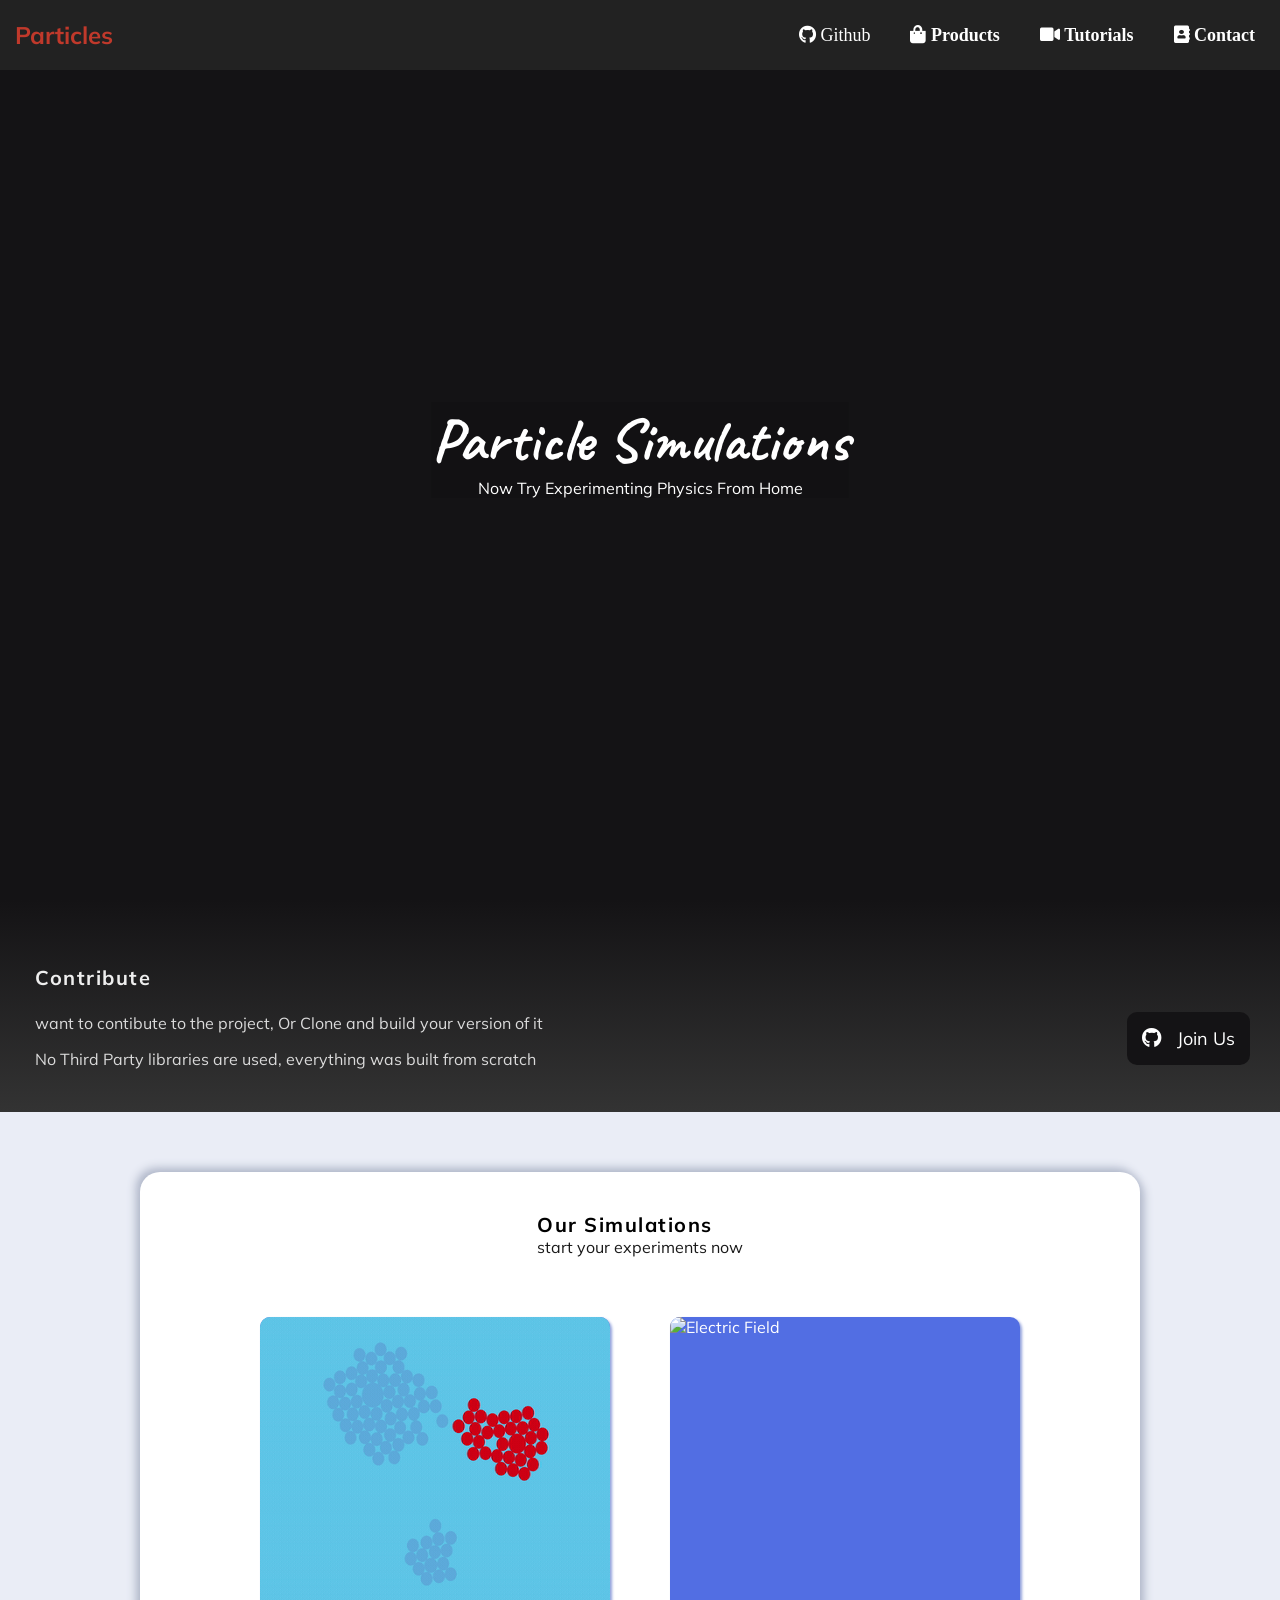
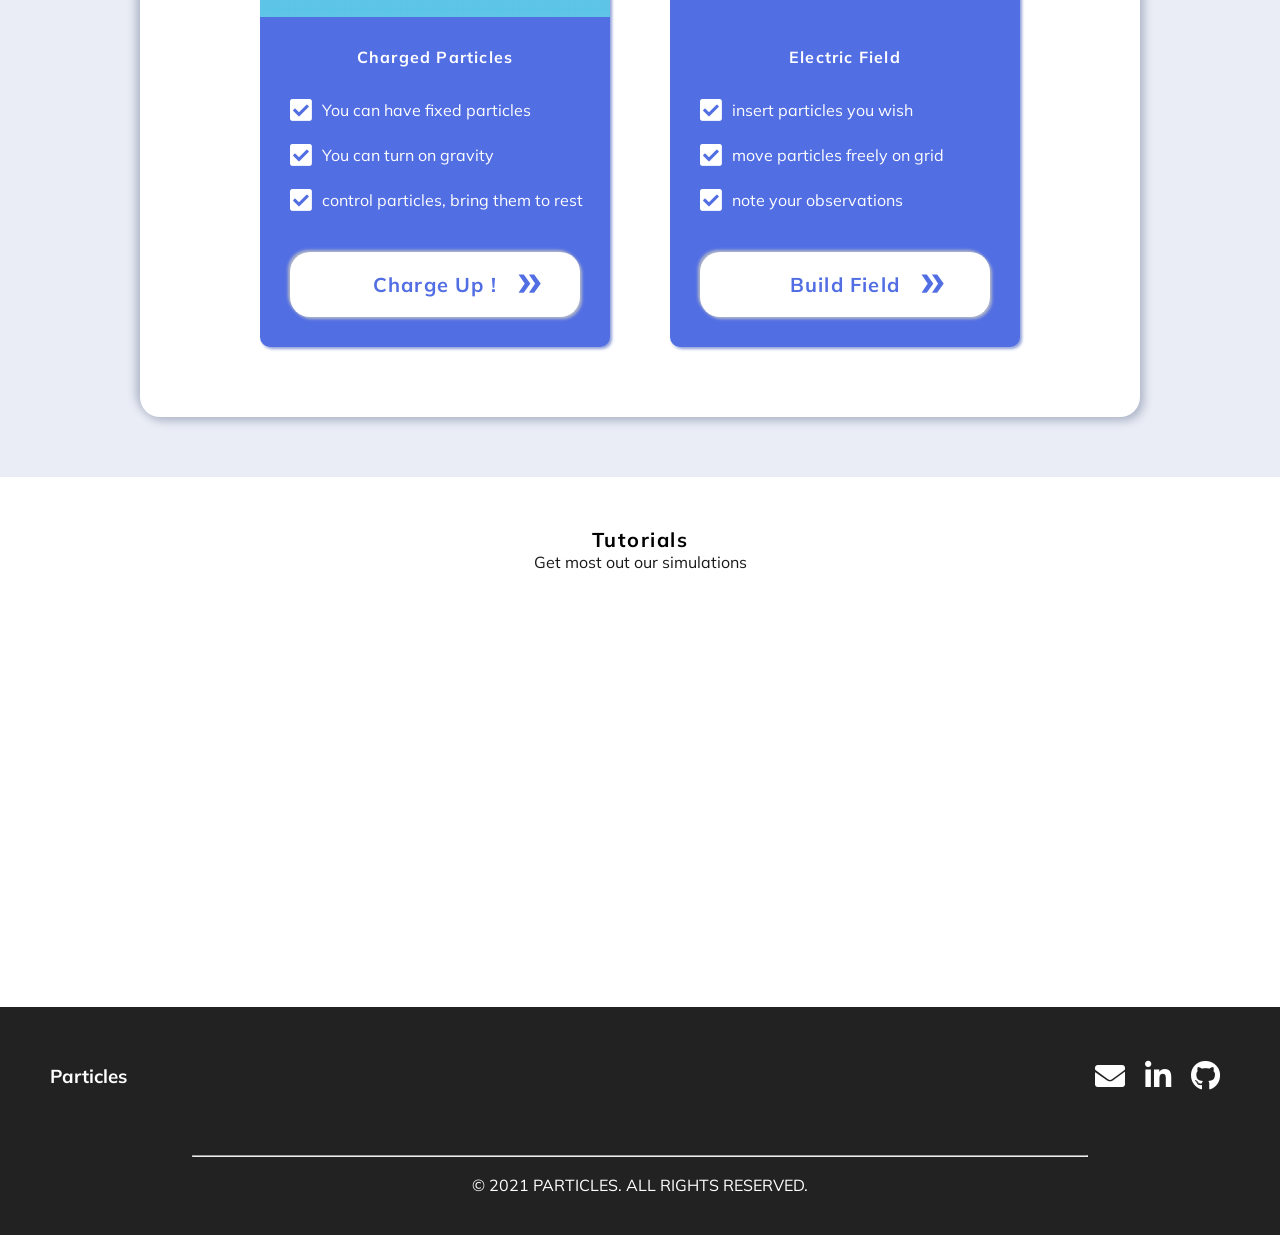
==== index.html @ 48785fa1 "added main pages and improved ui" ====
<!DOCTYPE html>
<html lang="en">
  <head>
    <meta charset="UTF-8" />
    <meta http-equiv="X-UA-Compatible" content="IE=edge" />
    <meta name="viewport" content="width=device-width, initial-scale=1.0" />
    <link
      rel="stylesheet"
      href="https://cdnjs.cloudflare.com/ajax/libs/font-awesome/5.15.3/css/all.min.css"
    />
    <link rel="stylesheet" href="./index.css" />
    <title>Particles</title>
  </head>
  <body>
    <div class="title">
      <video autoplay muted loop id="myVideo">
        <source src="./assets/background.mp4" type="video/mp4" />
      </video>
      <div class="heading">
        <h1>Particle Simulations</h1>
        <p class="subtitle">Now Try Experimenting Physics From Home</p>
      </div>
    </div>

    <nav class="nav">
      <div class="nav-container">
        <h1 class="logo"><a href="./index.html">Particles</a></h1>
        <ul class="menu">
          <li><i class="fas fa-bars"></i>
          </li>
        </ul>
        <ul class="menu-list">
          <li>
            <a href="#contribute"><i class="fab fa-github"> Github</i></a>
          </li>
          <li>
            <a href="#work"><i class="fas fa-shopping-bag"> Products</i></a>
          </li>
          <li>
            <a href="#tutorial"><i class="fas fa-video"> Tutorials</i></a>
          </li>
          <li>
            <a href="#contact"><i class="fas fa-address-book"> Contact</i></a>
          </li>
        </ul>
      </div>
    </nav>

    <div class="contribute" id="contribute">
      <div class="content">
        <h3>Contribute</h3>
        <p>
          want to contibute to the project, Or Clone and build your version of
          it
        </p>
        <p>
          No Third Party libraries are used, everything was built from scratch
        </p>
      </div>
      <div class="action-btn">
        <a
          href="https://github.com/abdulkalam556/physics-simulations"
          target="_blank"
          ><i class="fab fa-github"></i> Join Us</a
        >
      </div>
    </div>

    <div class="works" id="work">
      <div class="content">
        <div class="heading">
          <h3>Our Simulations</h3>
          <p>start your experiments now</p>
        </div>
        <div class="info">
          <div class="card">
            <img src="./assets/charged-particles.gif" alt="charged particles" />
            <h4>Charged Particles</h4>
            <div class="points">
              <ul>
                <li>
                  <i class="fas fa-check-square"></i>You can have fixed
                  particles
                </li>
                <li>
                  <i class="fas fa-check-square"></i>You can turn on gravity
                </li>
                <li>
                  <i class="fas fa-check-square"></i>control particles, bring
                  them to rest
                </li>
              </ul>
            </div>
            <div class="card-btn">
              <a href="./charged-particle-simulation/simulation.html"
                >Charge Up !</a
              >
            </div>
          </div>

          <div class="card">
            <img src="./assets/electric_field.gif" alt="Electric Field" />
            <h4>Electric Field</h4>
            <div class="points">
              <ul>
                <li>
                  <i class="fas fa-check-square"></i>insert particles you wish
                </li>
                <li>
                  <i class="fas fa-check-square"></i>move particles freely on
                  grid
                </li>
                <li>
                  <i class="fas fa-check-square"></i>note your observations
                </li>
              </ul>
            </div>
            <div class="card-btn">
              <a href="./electric-field-simulation/simulation.html"
                >Build Field</a
              >
            </div>
          </div>
        </div>
      </div>
    </div>

    <div class="tutorials" id="tutorial">
      <div class="heading">
        <h3>Tutorials</h3>
        <p>Get most out our simulations</p>
      </div>

      <div class="iframe-container">
        <iframe class="video1" width="560" height="315" src="https://www.youtube.com/embed/nUGu9bQBRgE" title="YouTube video player" frameborder="0" allow="accelerometer; autoplay; clipboard-write; encrypted-media; gyroscope; picture-in-picture" allowfullscreen></iframe>
        <iframe class="video2"width="560" height="315" src="https://www.youtube.com/embed/6DBR-8YKU9U" title="YouTube video player" frameborder="0" allow="accelerometer; autoplay; clipboard-write; encrypted-media; gyroscope; picture-in-picture" allowfullscreen></iframe>
      </div>
    </div>

    <div class="footnote" id="contact">
      <div class="footer">
        <h3>Particles</h3>
        <ul>
          <li>
            <a href="mailto:abdulkalams2015@gmail.com" target="_blank"
              ><i class="fas fa-envelope"></i></i
            ></a>
          </li>
          <li>
            <a
              href="https://www.linkedin.com/in/abdul-kalam-azad-shaik-8a6446171"
              target="_blank"
              ><i class="fab fa-linkedin-in"></i
            ></a>
          </li>
          <li>
            <a href="https://github.com/abdulkalam556" target="_blank"
              ><i class="fab fa-github"></i
            ></a>
          </li>
        </ul>
      </div>
      <hr />
      <div class="copyrights">© 2021 PARTICLES. ALL RIGHTS RESERVED.</div>
    </div>

    <div class="content"></div>

    <script src="./index.js"></script>
  </body>
</html>
---- index.css ----
@import url('https://fonts.googleapis.com/css2?family=Caveat:wght@400;700&family=Mulish:wght@400;700&display=swap');

* {
  box-sizing: border-box;
  font-family: 'Mulish', sans-serif;
  margin: 0;
}

.title {
  width: 100%;
  height: 100vh;
  position: relative;
  overflow: hidden;
  top: 0;
  left: 0;
  background-color: #141315;
}

.title video {
  top: 0;
  left: 0;
  width: 100%;
  height: 100%;
  overflow: hidden;
}

.title .heading {
  background-color: rgba(0, 0, 0, 0.1);
  position: absolute;
  top: 50%;
  left: 50%;
  transform: translate(-50%, -50%);
  animation: headingH1 0.5s ease-in-out;
}

@keyframes headingH1 {
  0% {
    top: -50%;
  }
  30% {
    top: 50%;
  }
  60% {
    top: 70%;
  }
  100% {
    top: 50%;
  }
}

.title .heading h1 {
  font-family: 'Caveat', cursive;
  font-weight: 700;
  color: white;
  font-size: 60px;
}

.title .heading p {
  font-family: 'Mulish', sans-serif;
  color: white;
  font-size: 16px;
  text-align: center;
}

.nav {
  position: fixed;
  top: 0;
  left: 0;
  right: 0;
  background-color: #222;
  transition: all 0.5s ease-in-out;
  z-index: 100;
}

.nav .menu {
  display: none;
  cursor: pointer;
  color: #fff;
}

.nav ul.menu:hover li i {
  color: #c0392b;
}

.nav .nav-container {
  display: flex;
  justify-content: space-between;
  align-items: center;
  padding: 20px 0;
  transition: all 0.5s ease-in-out;
}

.nav .nav-container h1 a {
  color: #c0392b;
}

.nav ul {
  display: flex;
  justify-content: center;
  align-items: center;
  list-style: none;
}

.nav ul.hide {
  display: none;
}

.nav.active ul.menu li {
  color: #000;
}

.nav a {
  color: #fff;
  text-decoration: none;
  padding: 7px 15px;
  transition: all 0.5s ease-in-out;
}

.nav ul i {
  font-size: 18px;
  margin-right: 10px;
}

.nav.active {
  background-color: #fff;
  box-shadow: 0 2px 10px rgba(0, 0, 0, 0.5);
}

.nav.active a {
  color: #000;
}

.nav.active .nav-container {
  padding: 10px 0;
}

.nav a:hover {
  color: #c0392b;
  font-weight: bold;
}

.contribute {
  display: flex;
  justify-content: space-between;
  align-items: center;
  background-image: linear-gradient(#141315, #333333);
  color: #eee;
  padding: 30px;
  padding-top: 60px;
}

.contribute .content {
  margin: 5px;
}

.contribute .content h3 {
  letter-spacing: 1.5px;
  font-family: 'Mulish', sans-serif;
  font-weight: 700;
  font-size: 20px;
}

.contribute .content p {
  padding: 8px 0;
  opacity: 0.9;
}

.contribute .content p:first-of-type {
  margin-top: 15px;
}

.contribute .contribute ul li {
  margin: 5px;
}

.action-btn {
  margin-top: 35px;
  display: flex;
  justify-content: center;
  align-items: center;
  font-size: 18px;
  background-color: #141315;
  padding: 15px;
  border-radius: 10px;
  cursor: pointer;
  transition: all 0.5s ease-in-out;
}

.action-btn,
.card-btn,
.nav {
  -webkit-touch-callout: none; /* iOS Safari */
  -webkit-user-select: none; /* Safari */
  -khtml-user-select: none; /* Konqueror HTML */
  -moz-user-select: none; /* Old versions of Firefox */
  -ms-user-select: none; /* Internet Explorer/Edge */
  user-select: none; /* Non-prefixed version, currently supported by Chrome, Edge, Opera and Firefox */
}

.action-btn a {
  color: #fff;
  text-decoration: none;
  transition: all 0.5s ease-in-out;
}

.action-btn:active {
  transform: scale(0.98);
}

.action-btn:hover a {
  color: #c0392b;
}

.action-btn i {
  font-size: 20px;
  margin-right: 10px;
  letter-spacing: 1.1px;
}

.contribute.animate .content {
  animation: contribute-content 0.5s ease-in-out;
}

@keyframes contribute-content {
  0% {
    margin-left: -500px;
  }
  30% {
    margin-left: 8px;
  }
  60% {
    margin-left: 0px;
  }
  100% {
    margin-left: 5px;
  }
}

.contribute.animate .action-btn {
  animation: contribute-action-btn 0.5s ease-in-out;
}

@keyframes contribute-action-btn {
  0% {
    padding-right: -150px;
  }
  30% {
    padding-right: 18px;
  }
  60% {
    padding-right: 0;
  }
  100% {
    padding-right: 15px;
  }
}

.works {
  padding: 60px;
  background-color: #eaedf6;
}

.works .content {
  display: flex;
  flex-direction: column;
  align-items: center;
  justify-content: center;
  background-color: #fff;
  padding: 40px 50px;
  width: 1000px;
  margin: 0 auto;
  border-radius: 20px;
  box-shadow: 4px 4px 10px #b0b7c9, -4px -4px 10px #b0b7c9;
  position: relative;
}

.content .heading h3 {
  letter-spacing: 1.5px;
  font-family: 'Mulish', sans-serif;
  font-weight: 700;
  font-size: 20px;
  text-align: left;
}

.content .heading p {
  padding: 0;
  opacity: 0.9;
  text-align: left;
}

.content .info {
  margin-top: 30px;
  display: flex;
  justify-content: center;
  align-items: flex-start;
}

.info .card {
  display: flex;
  flex-direction: column;
  border-radius: 10px;
  background-color: #526ee3;
  color: white;
  width: 350px;
  margin: 30px;
  box-shadow: 2px 2px 3px #90a0db;
  cursor: pointer;
}

.card img {
  width: 100%;
  height: 300px;
  border-top-left-radius: 10px;
  border-top-right-radius: 10px;
}

.card h4 {
  margin-top: 20px;
  padding: 10px;
  text-align: center;
  letter-spacing: 1.2px;
  font-weight: 700;
}

.card ul {
  display: flex;
  flex-direction: column;
  justify-content: flex-start;
  align-items: flex-start;
  list-style: none;
  padding-left: 20px;
  margin: 10px;
}

.card ul li {
  display: flex;
  align-items: center;
}

.card ul li i {
  margin: 10px 0;
  margin-right: 10px;
  font-size: 25px;
}

.card .card-btn {
  background-color: white;
  margin: 20px 30px 30px 30px;
  text-align: center;
  padding: 20px;
  font-size: 20px;
  font-weight: 700;
  letter-spacing: 1.2px;
  border-radius: 20px;
  cursor: pointer;
  position: relative;
  box-shadow: 2px 2px 3px #b0b7c9, -2px -2px 3px #b0b7c9;
}

.card .card-btn a {
  text-decoration: none;
  color: #526ee3;
}

.card .card-btn::after {
  content: '\00bb';
  color: #526ee3;
  position: absolute;
  font-size: 50px;
  top: -5px;
  margin-left: 20px;
}

.card .card-btn:hover,
.card .card-btn:active {
  box-shadow: 2px 2px 5px #b0b7c9, -2px -2px 5px #b0b7c9;
  transform: scale(0.98);
  transition: all 0.5s ease-in-out;
}

.tutorials .heading {
  padding: 50px;
  display: flex;
  flex-direction: column;
  align-items: center;
}

.tutorials .heading h3 {
  letter-spacing: 1.5px;
  font-family: 'Mulish', sans-serif;
  font-weight: 700;
  font-size: 20px;
  text-align: left;
}

.tutorials .heading p {
  padding: 0;
  opacity: 0.9;
  text-align: left;
}

.iframe-container {
  display: flex;
  justify-content: space-around;
  align-items: center;
  width: 100%;
  margin: 30px 0;
}

.iframe-container iframe {
  margin: 5px;
  cursor: pointer;
}

.footnote {
  background-color: #222;
  padding: 20px;
  position: relative;
  color: #fff;
}

.footer {
  margin: 30px;
  display: flex;
  justify-content: space-between;
  align-items: center;
  padding-bottom: 30px;
}

.footer ul {
  list-style: none;
  display: flex;
}

.footer ul li a {
  color: #fff;
  text-decoration: none;
  margin: 10px;
  font-size: 30px;
  transition: all 0.5s ease-in-out;
}

.footer ul li a:hover {
  color: #c0392b;
}

hr {
  color: #fff;
  width: 70%;
  text-align: center;
  position: absolute;
  left: 50%;
  transform: translateX(-50%);
}

.copyrights {
  margin: 20px;
  padding: 20px;
  display: flex;
  justify-content: center;
  align-items: center;
  margin-bottom: 0;
}

@media (max-width: 1020px) {
  .works {
    padding: 10px auto;
  }
  .works .content {
    padding-top: 10px;
    margin: 0 auto;
    width: 800px;
  }
  .content .info {
    margin: 10px;
  }

  .info .card {
    margin: 0;
    margin-left: 20px;
  }

  .iframe-container {
    flex-direction: column;
  }
}

@media (max-width: 860px) {
  .works {
    padding: 30px 0;
  }
}

@media (max-width: 800px) {
  .title .heading h1 {
    font-size: 50px;
  }
  .works .content {
    margin: 0;
    width: 100%;
  }
  .content .info {
    flex-direction: column;
  }

  .info .card {
    width: 400px;
    margin: 10px;
  }
}

@media (max-width: 750px) {
  .contribute {
    flex-direction: column;
  }

  .nav .menu {
    display: block;
    position: fixed;
    right: 20px;
  }

  .nav ul.menu-list {
    background-color: #222;
    position: fixed;
    top: 70px;
    left: 0;
    flex-direction: column;
    justify-content: space-evenly;
    align-items: center;
    width: 100%;
  }

  .nav.active ul.menu-list {
    background-color: #fff;
    top: 50px;
  }

  .nav ul.menu-list li {
    width: 100%;
    padding: 10px;
    padding-right: 0;
    margin-right: 0;
    letter-spacing: 2px;
    border-bottom: 2px solid black;
  }
}

@media (max-width: 600px) {
  .iframe-container {
    display: block;
  }
  .iframe-container iframe {
    width: calc(100% - 10px);
    height: 100%;
  }
}

@media (max-width: 550px) {
  .info .card {
    width: 100%;
  }
  .card .card-btn::after {
    display: none;
  }
}
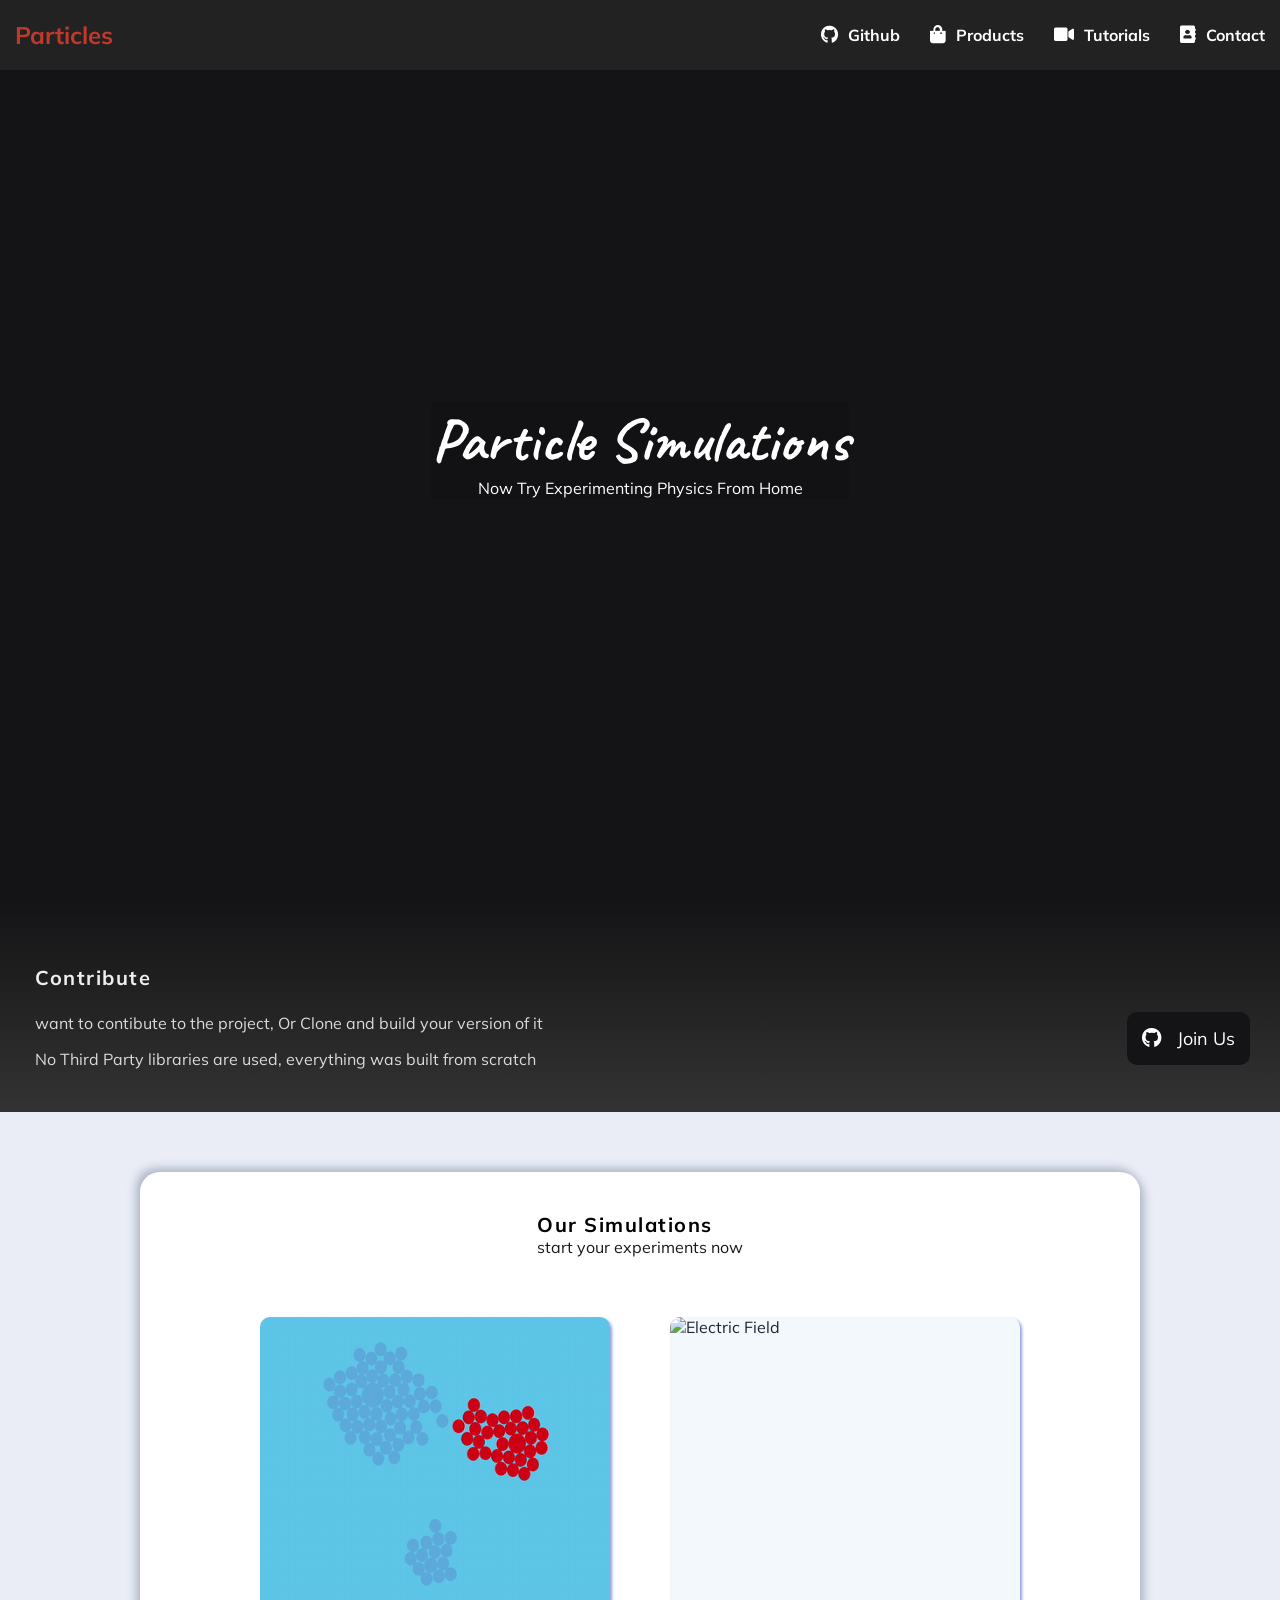
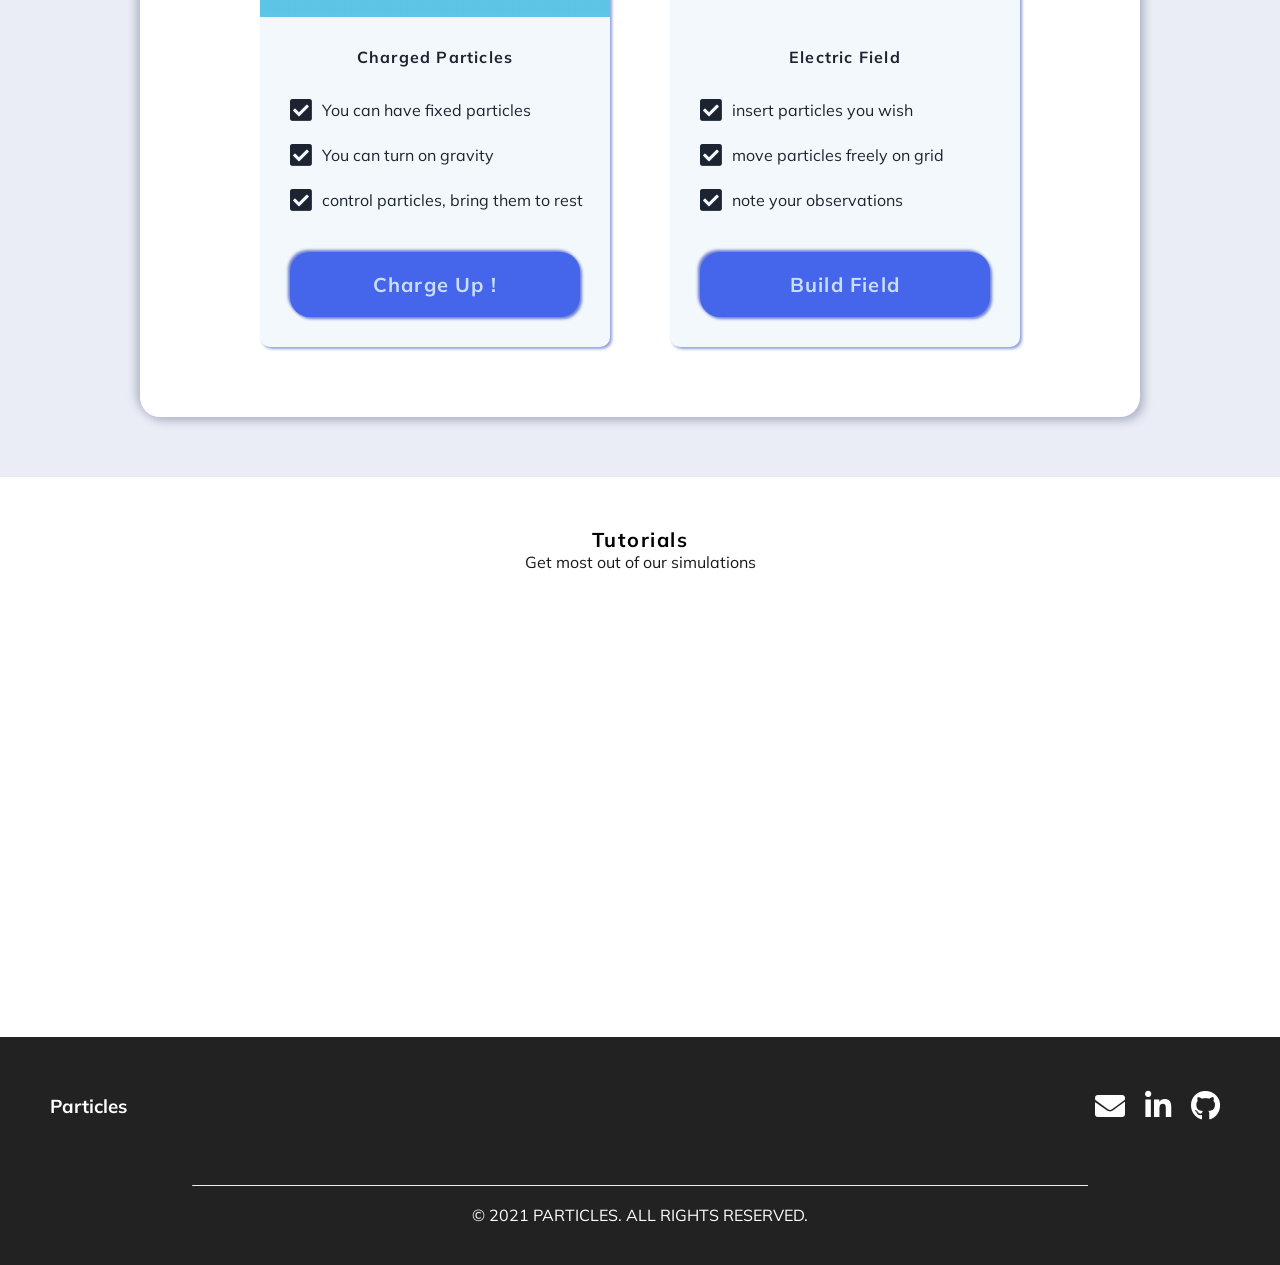
==== commit e7670cb2: "fixed bugs and colors" ====
--- a/index.html
+++ b/index.html
@@ -31,16 +31,16 @@
         </ul>
         <ul class="menu-list">
           <li>
-            <a href="#contribute"><i class="fab fa-github"> Github</i></a>
+            <a href="#contribute"><i class="fab fa-github"></i>Github</a>
           </li>
           <li>
-            <a href="#work"><i class="fas fa-shopping-bag"> Products</i></a>
+            <a href="#work"><i class="fas fa-shopping-bag"></i>Products</a>
           </li>
           <li>
-            <a href="#tutorial"><i class="fas fa-video"> Tutorials</i></a>
+            <a href="#tutorial"><i class="fas fa-video"></i>Tutorials</a>
           </li>
           <li>
-            <a href="#contact"><i class="fas fa-address-book"> Contact</i></a>
+            <a href="#contact"><i class="fas fa-address-book"></i>Contact</a>
           </li>
         </ul>
       </div>
@@ -128,12 +128,12 @@
     <div class="tutorials" id="tutorial">
       <div class="heading">
         <h3>Tutorials</h3>
-        <p>Get most out our simulations</p>
+        <p>Get most out of our simulations</p>
       </div>
 
       <div class="iframe-container">
-        <iframe class="video1" width="560" height="315" src="https://www.youtube.com/embed/nUGu9bQBRgE" title="YouTube video player" frameborder="0" allow="accelerometer; autoplay; clipboard-write; encrypted-media; gyroscope; picture-in-picture" allowfullscreen></iframe>
-        <iframe class="video2"width="560" height="315" src="https://www.youtube.com/embed/6DBR-8YKU9U" title="YouTube video player" frameborder="0" allow="accelerometer; autoplay; clipboard-write; encrypted-media; gyroscope; picture-in-picture" allowfullscreen></iframe>
+        <iframe class="video1" width="560" height="315" src="https://www.youtube.com/embed/YTxk3uC77UM" title="YouTube video player" frameborder="0" allow="accelerometer; autoplay; clipboard-write; encrypted-media; gyroscope; picture-in-picture" allowfullscreen></iframe>
+        <iframe class="video2" width="560" height="315" src="https://www.youtube.com/embed/XU44OAD6NqA" title="YouTube video player" frameborder="0" allow="accelerometer; autoplay; clipboard-write; encrypted-media; gyroscope; picture-in-picture" allowfullscreen></iframe>
       </div>
     </div>
 
--- a/index.css
+++ b/index.css
@@ -110,6 +110,7 @@
 }
 
 .nav a {
+  font-weight: 700;
   color: #fff;
   text-decoration: none;
   padding: 7px 15px;
@@ -299,8 +300,8 @@
   display: flex;
   flex-direction: column;
   border-radius: 10px;
-  background-color: #526ee3;
-  color: white;
+  background-color: #f3f8fc;
+  color: #1c2431;
   width: 350px;
   margin: 30px;
   box-shadow: 2px 2px 3px #90a0db;
@@ -344,7 +345,7 @@
 }
 
 .card .card-btn {
-  background-color: white;
+  background-color: #4566eb;
   margin: 20px 30px 30px 30px;
   text-align: center;
   padding: 20px;
@@ -354,20 +355,22 @@
   border-radius: 20px;
   cursor: pointer;
   position: relative;
-  box-shadow: 2px 2px 3px #b0b7c9, -2px -2px 3px #b0b7c9;
+  box-shadow: 2px 2px 3px #6a7dd0, -2px -2px 3px #6a7dd0;
+  overflow: hidden;
 }
 
 .card .card-btn a {
   text-decoration: none;
-  color: #526ee3;
+  color: #cadef9;
 }
 
 .card .card-btn::after {
   content: '\00bb';
-  color: #526ee3;
+  color: #cadef9;
   position: absolute;
   font-size: 50px;
   top: -5px;
+  right: -30px;
   margin-left: 20px;
 }
 
@@ -378,6 +381,12 @@
   transition: all 0.5s ease-in-out;
 }
 
+.card .card-btn:hover::after,
+.card .card-btn:active::after {
+  right: 20px;
+  transition: all 0.3s ease-in-out;
+}
+
 .tutorials .heading {
   padding: 50px;
   display: flex;
@@ -408,7 +417,7 @@
 }
 
 .iframe-container iframe {
-  margin: 5px;
+  margin: 20px 5px;
   cursor: pointer;
 }
 
@@ -451,6 +460,7 @@
   position: absolute;
   left: 50%;
   transform: translateX(-50%);
+  border-top: none;
 }
 
 .copyrights {
